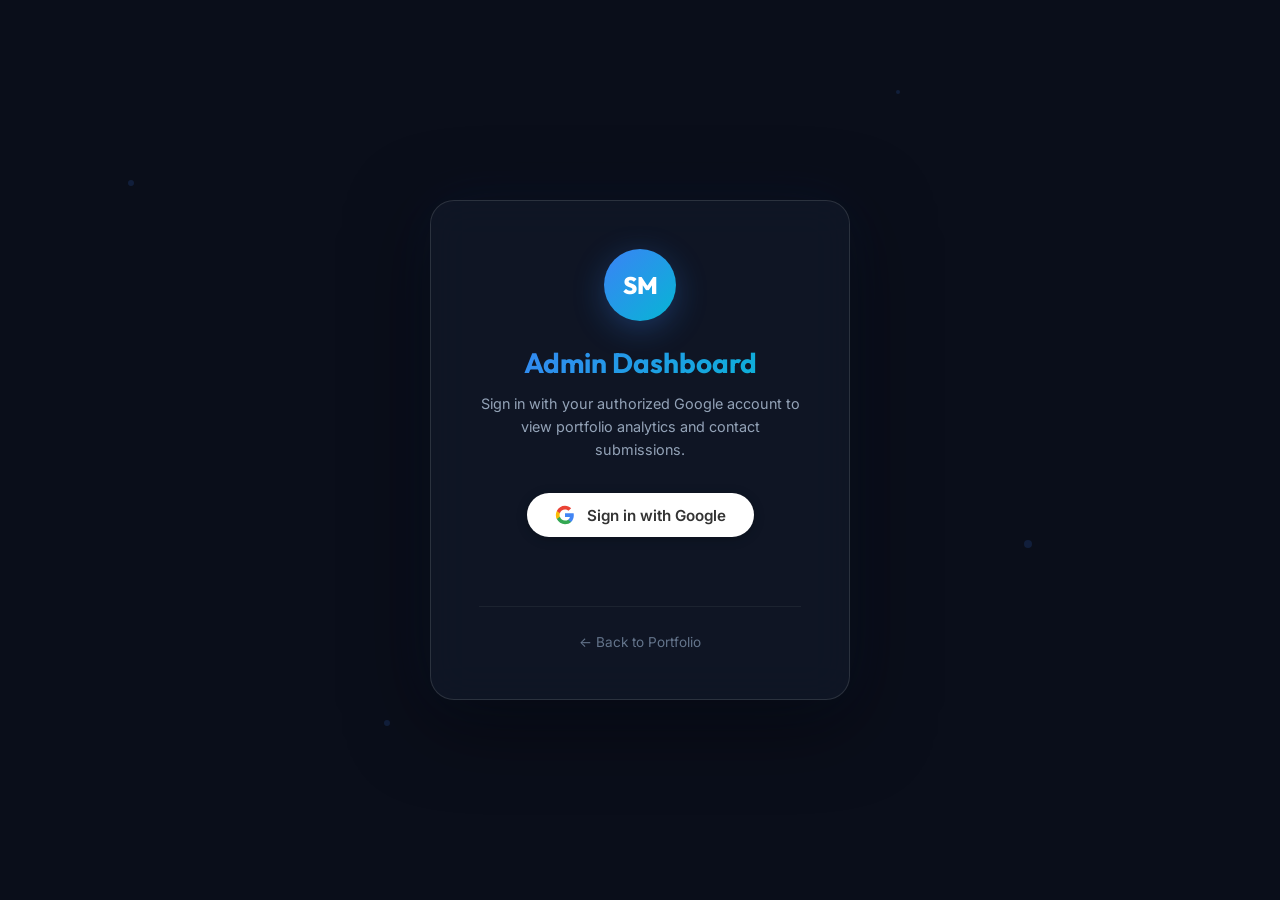
==== admin.html @ 1621d1ca "Portfolio website with Google Sheets contact form & admin dashboard" ====
<!DOCTYPE html>
<html lang="en">

<head>
    <meta charset="UTF-8">
    <meta name="viewport" content="width=device-width, initial-scale=1.0">
    <meta name="robots" content="noindex, nofollow">
    <title>Admin Dashboard | Sattaru Manohar Portfolio</title>
    <link rel="stylesheet" href="admin.css">
</head>

<body>

    <!-- ========== LOGIN SCREEN ========== -->
    <div class="login-screen" id="loginScreen">
        <div class="login-card">
            <div class="login-logo">SM</div>
            <h1>Admin Dashboard</h1>
            <p>Sign in with your authorized Google account to view portfolio analytics and contact submissions.</p>
            <div id="googleSignInBtn" class="google-signin-btn">
                <svg width="20" height="20" viewBox="0 0 24 24">
                    <path fill="#4285F4"
                        d="M22.56 12.25c0-.78-.07-1.53-.2-2.25H12v4.26h5.92a5.06 5.06 0 01-2.2 3.32v2.77h3.57c2.08-1.92 3.28-4.74 3.28-8.1z" />
                    <path fill="#34A853"
                        d="M12 23c2.97 0 5.46-.98 7.28-2.66l-3.57-2.77c-.98.66-2.23 1.06-3.71 1.06-2.86 0-5.29-1.93-6.16-4.53H2.18v2.84C3.99 20.53 7.7 23 12 23z" />
                    <path fill="#FBBC05"
                        d="M5.84 14.09c-.22-.66-.35-1.36-.35-2.09s.13-1.43.35-2.09V7.07H2.18C1.43 8.55 1 10.22 1 12s.43 3.45 1.18 4.93l2.85-2.22.81-.62z" />
                    <path fill="#EA4335"
                        d="M12 5.38c1.62 0 3.06.56 4.21 1.64l3.15-3.15C17.45 2.09 14.97 1 12 1 7.7 1 3.99 3.47 2.18 7.07l3.66 2.84c.87-2.6 3.3-4.53 6.16-4.53z" />
                </svg>
                Sign in with Google
            </div>
            <div class="login-error" id="loginError"></div>
            <div class="login-footer">
                <a href="index.html">← Back to Portfolio</a>
            </div>
        </div>
        <div class="login-particles">
            <div class="particle"></div>
            <div class="particle"></div>
            <div class="particle"></div>
            <div class="particle"></div>
            <div class="particle"></div>
        </div>
    </div>

    <!-- ========== DASHBOARD ========== -->
    <div class="dashboard" id="dashboard" style="display:none;">

        <!-- Top Bar -->
        <header class="dash-header">
            <div class="dash-header-left">
                <a href="index.html" class="dash-back-link">← Portfolio</a>
                <h1 class="dash-title">Dashboard</h1>
            </div>
            <div class="dash-header-right">
                <div class="dash-user">
                    <img id="userAvatar" class="dash-avatar" src="" alt="avatar">
                    <span id="userName" class="dash-user-name"></span>
                </div>
                <button id="logoutBtn" class="dash-logout-btn">Sign Out</button>
            </div>
        </header>

        <!-- Stats Cards -->
        <section class="dash-stats">
            <div class="stat-card-dash">
                <div class="stat-card-icon">📬</div>
                <div class="stat-card-data">
                    <div class="stat-card-number" id="totalContacts">—</div>
                    <div class="stat-card-label">Total Contacts</div>
                </div>
            </div>
            <div class="stat-card-dash">
                <div class="stat-card-icon">📅</div>
                <div class="stat-card-data">
                    <div class="stat-card-number" id="monthContacts">—</div>
                    <div class="stat-card-label">This Month</div>
                </div>
            </div>
            <div class="stat-card-dash">
                <div class="stat-card-icon">🕐</div>
                <div class="stat-card-data">
                    <div class="stat-card-number" id="latestContact">—</div>
                    <div class="stat-card-label">Latest Contact</div>
                </div>
            </div>
            <div class="stat-card-dash">
                <div class="stat-card-icon">📊</div>
                <div class="stat-card-data">
                    <div class="stat-card-number" id="avgPerMonth">—</div>
                    <div class="stat-card-label">Avg / Month</div>
                </div>
            </div>
        </section>

        <!-- Contact Submissions Table -->
        <section class="dash-table-section">
            <div class="dash-table-header">
                <h2>Contact Submissions</h2>
                <div class="dash-search-wrap">
                    <input type="text" id="searchInput" placeholder="Search contacts..." class="dash-search-input">
                </div>
            </div>

            <div class="dash-table-container">
                <div class="dash-loading" id="tableLoading">
                    <div class="dash-spinner"></div>
                    <p>Loading contact data...</p>
                </div>
                <table class="dash-table" id="contactsTable" style="display:none;">
                    <thead>
                        <tr>
                            <th>#</th>
                            <th>Date</th>
                            <th>Name</th>
                            <th>Email</th>
                            <th>Subject</th>
                            <th>Message</th>
                        </tr>
                    </thead>
                    <tbody id="contactsBody">
                    </tbody>
                </table>
                <div class="dash-empty" id="emptyState" style="display:none;">
                    <p>No contact submissions yet. They'll show up here once visitors start reaching out! 🚀</p>
                </div>
            </div>
        </section>

    </div>

    <!-- Google Identity Services -->
    <script src="https://accounts.google.com/gsi/client" async defer></script>
    <script src="admin.js"></script>

</body>

</html>
---- admin.css ----
/* ============================================
   Admin Dashboard — Styles
   Premium dark theme matching portfolio
   ============================================ */

@import url('https://fonts.googleapis.com/css2?family=Inter:wght@300;400;500;600;700&family=Outfit:wght@400;500;600;700;800&display=swap');

:root {
    --bg-primary: #0a0e1a;
    --bg-secondary: #111827;
    --bg-card: rgba(17, 24, 39, 0.6);
    --bg-card-hover: rgba(30, 41, 59, 0.7);
    --bg-glass: rgba(255, 255, 255, 0.04);
    --bg-glass-hover: rgba(255, 255, 255, 0.08);
    --text-primary: #f1f5f9;
    --text-secondary: #94a3b8;
    --text-muted: #64748b;
    --text-accent: #60a5fa;
    --accent-1: #3b82f6;
    --accent-2: #06b6d4;
    --gradient-primary: linear-gradient(135deg, #3b82f6, #06b6d4);
    --border-glass: rgba(255, 255, 255, 0.06);
    --border-glass-hover: rgba(255, 255, 255, 0.12);
    --font-heading: 'Outfit', sans-serif;
    --font-body: 'Inter', sans-serif;
    --radius-sm: 0.375rem;
    --radius-md: 0.75rem;
    --radius-lg: 1rem;
    --radius-xl: 1.5rem;
    --radius-full: 9999px;
    --shadow-glow: 0 0 40px rgba(59, 130, 246, 0.15);
    --transition-fast: 0.2s ease;
    --transition-base: 0.3s ease;
}

*,
*::before,
*::after {
    margin: 0;
    padding: 0;
    box-sizing: border-box;
}

html {
    font-size: 16px;
}

body {
    font-family: var(--font-body);
    background: var(--bg-primary);
    color: var(--text-primary);
    min-height: 100vh;
}

a {
    text-decoration: none;
    color: var(--text-accent);
    transition: color var(--transition-fast);
}

a:hover {
    color: #93c5fd;
}

/* ============================================
   LOGIN SCREEN
   ============================================ */

.login-screen {
    display: flex;
    align-items: center;
    justify-content: center;
    min-height: 100vh;
    position: relative;
    overflow: hidden;
}

.login-card {
    background: rgba(17, 24, 39, 0.8);
    border: 1px solid var(--border-glass-hover);
    border-radius: var(--radius-xl);
    padding: 3rem;
    max-width: 420px;
    width: 90%;
    text-align: center;
    backdrop-filter: blur(20px);
    -webkit-backdrop-filter: blur(20px);
    box-shadow: 0 20px 80px rgba(0, 0, 0, 0.5), 0 0 60px rgba(59, 130, 246, 0.08);
    position: relative;
    z-index: 2;
    animation: loginCardIn 0.6s cubic-bezier(0.4, 0, 0.2, 1);
}

@keyframes loginCardIn {
    from {
        opacity: 0;
        transform: translateY(30px) scale(0.95);
    }

    to {
        opacity: 1;
        transform: translateY(0) scale(1);
    }
}

.login-logo {
    width: 72px;
    height: 72px;
    border-radius: 50%;
    background: var(--gradient-primary);
    display: flex;
    align-items: center;
    justify-content: center;
    font-family: var(--font-heading);
    font-size: 1.5rem;
    font-weight: 800;
    color: #fff;
    margin: 0 auto 1.5rem;
    box-shadow: 0 8px 32px rgba(59, 130, 246, 0.3);
}

.login-card h1 {
    font-family: var(--font-heading);
    font-size: 1.75rem;
    font-weight: 700;
    margin-bottom: 0.75rem;
    background: var(--gradient-primary);
    -webkit-background-clip: text;
    -webkit-text-fill-color: transparent;
    background-clip: text;
}

.login-card p {
    color: var(--text-secondary);
    font-size: 0.9rem;
    line-height: 1.6;
    margin-bottom: 2rem;
}

.google-signin-btn {
    display: inline-flex;
    align-items: center;
    gap: 12px;
    padding: 12px 28px;
    background: #fff;
    color: #333;
    border-radius: var(--radius-full);
    font-size: 0.95rem;
    font-weight: 600;
    cursor: pointer;
    transition: all var(--transition-base);
    box-shadow: 0 2px 12px rgba(0, 0, 0, 0.2);
}

.google-signin-btn:hover {
    transform: translateY(-2px);
    box-shadow: 0 6px 24px rgba(0, 0, 0, 0.3);
}

.google-signin-btn:active {
    transform: translateY(0);
}

.login-error {
    margin-top: 1.25rem;
    color: #f87171;
    font-size: 0.85rem;
    font-weight: 500;
    min-height: 1.2em;
}

.login-footer {
    margin-top: 2rem;
    padding-top: 1.5rem;
    border-top: 1px solid var(--border-glass);
}

.login-footer a {
    font-size: 0.85rem;
    color: var(--text-muted);
}

.login-footer a:hover {
    color: var(--text-accent);
}

/* Floating particles */
.login-particles {
    position: absolute;
    inset: 0;
    overflow: hidden;
    z-index: 1;
}

.particle {
    position: absolute;
    width: 6px;
    height: 6px;
    background: var(--accent-1);
    border-radius: 50%;
    opacity: 0.15;
    animation: particleFloat 15s ease-in-out infinite;
}

.particle:nth-child(1) {
    top: 20%;
    left: 10%;
    animation-delay: 0s;
    animation-duration: 18s;
}

.particle:nth-child(2) {
    top: 60%;
    left: 80%;
    animation-delay: 3s;
    animation-duration: 22s;
    width: 8px;
    height: 8px;
}

.particle:nth-child(3) {
    top: 80%;
    left: 30%;
    animation-delay: 6s;
    animation-duration: 16s;
}

.particle:nth-child(4) {
    top: 10%;
    left: 70%;
    animation-delay: 9s;
    animation-duration: 20s;
    width: 4px;
    height: 4px;
}

.particle:nth-child(5) {
    top: 40%;
    left: 50%;
    animation-delay: 12s;
    animation-duration: 24s;
    width: 10px;
    height: 10px;
}

@keyframes particleFloat {

    0%,
    100% {
        transform: translate(0, 0) rotate(0deg);
        opacity: 0.15;
    }

    25% {
        transform: translate(60px, -40px) rotate(90deg);
        opacity: 0.3;
    }

    50% {
        transform: translate(-30px, 60px) rotate(180deg);
        opacity: 0.15;
    }

    75% {
        transform: translate(40px, 20px) rotate(270deg);
        opacity: 0.25;
    }
}

/* ============================================
   DASHBOARD LAYOUT
   ============================================ */

.dashboard {
    padding: 0 2rem 3rem;
    max-width: 1200px;
    margin: 0 auto;
    animation: dashFadeIn 0.5s ease;
}

@keyframes dashFadeIn {
    from {
        opacity: 0;
    }

    to {
        opacity: 1;
    }
}

/* Header */
.dash-header {
    display: flex;
    align-items: center;
    justify-content: space-between;
    padding: 1.5rem 0;
    border-bottom: 1px solid var(--border-glass);
    margin-bottom: 2rem;
    flex-wrap: wrap;
    gap: 1rem;
}

.dash-header-left {
    display: flex;
    align-items: center;
    gap: 1.5rem;
}

.dash-back-link {
    color: var(--text-muted);
    font-size: 0.85rem;
    font-weight: 500;
}

.dash-back-link:hover {
    color: var(--text-accent);
}

.dash-title {
    font-family: var(--font-heading);
    font-size: 1.5rem;
    font-weight: 700;
    background: var(--gradient-primary);
    -webkit-background-clip: text;
    -webkit-text-fill-color: transparent;
    background-clip: text;
}

.dash-header-right {
    display: flex;
    align-items: center;
    gap: 1rem;
}

.dash-user {
    display: flex;
    align-items: center;
    gap: 0.75rem;
}

.dash-avatar {
    width: 36px;
    height: 36px;
    border-radius: 50%;
    border: 2px solid var(--accent-1);
}

.dash-user-name {
    font-size: 0.85rem;
    font-weight: 500;
    color: var(--text-secondary);
}

.dash-logout-btn {
    background: rgba(239, 68, 68, 0.1);
    border: 1px solid rgba(239, 68, 68, 0.2);
    color: #f87171;
    padding: 8px 18px;
    border-radius: var(--radius-full);
    font-size: 0.8rem;
    font-weight: 600;
    cursor: pointer;
    transition: all var(--transition-fast);
}

.dash-logout-btn:hover {
    background: rgba(239, 68, 68, 0.2);
    border-color: rgba(239, 68, 68, 0.4);
    transform: translateY(-1px);
}

/* Stats Cards */
.dash-stats {
    display: grid;
    grid-template-columns: repeat(4, 1fr);
    gap: 1.25rem;
    margin-bottom: 2rem;
}

.stat-card-dash {
    background: var(--bg-card);
    border: 1px solid var(--border-glass);
    border-radius: var(--radius-xl);
    padding: 1.5rem;
    display: flex;
    align-items: center;
    gap: 1rem;
    transition: all var(--transition-base);
    backdrop-filter: blur(10px);
    -webkit-backdrop-filter: blur(10px);
}

.stat-card-dash:hover {
    background: var(--bg-card-hover);
    border-color: var(--border-glass-hover);
    transform: translateY(-3px);
    box-shadow: var(--shadow-glow);
}

.stat-card-icon {
    width: 48px;
    height: 48px;
    border-radius: var(--radius-md);
    background: var(--bg-glass-hover);
    display: flex;
    align-items: center;
    justify-content: center;
    font-size: 1.3rem;
    flex-shrink: 0;
}

.stat-card-number {
    font-family: var(--font-heading);
    font-size: 1.75rem;
    font-weight: 700;
    background: var(--gradient-primary);
    -webkit-background-clip: text;
    -webkit-text-fill-color: transparent;
    background-clip: text;
}

.stat-card-label {
    color: var(--text-muted);
    font-size: 0.8rem;
    font-weight: 500;
    margin-top: 0.15rem;
}

/* Table Section */
.dash-table-section {
    background: var(--bg-card);
    border: 1px solid var(--border-glass);
    border-radius: var(--radius-xl);
    overflow: hidden;
    backdrop-filter: blur(10px);
    -webkit-backdrop-filter: blur(10px);
}

.dash-table-header {
    display: flex;
    align-items: center;
    justify-content: space-between;
    padding: 1.25rem 1.5rem;
    border-bottom: 1px solid var(--border-glass);
    flex-wrap: wrap;
    gap: 1rem;
}

.dash-table-header h2 {
    font-family: var(--font-heading);
    font-size: 1.15rem;
    font-weight: 600;
}

.dash-search-input {
    background: var(--bg-glass);
    border: 1px solid var(--border-glass);
    border-radius: var(--radius-full);
    padding: 8px 16px;
    color: var(--text-primary);
    font-family: var(--font-body);
    font-size: 0.85rem;
    outline: none;
    width: 260px;
    transition: border-color var(--transition-fast);
}

.dash-search-input:focus {
    border-color: var(--accent-2);
    box-shadow: 0 0 0 3px rgba(6, 182, 212, 0.1);
}

.dash-search-input::placeholder {
    color: var(--text-muted);
}

.dash-table-container {
    overflow-x: auto;
}

.dash-table {
    width: 100%;
    border-collapse: collapse;
}

.dash-table thead th {
    background: rgba(255, 255, 255, 0.02);
    padding: 0.85rem 1rem;
    text-align: left;
    font-size: 0.75rem;
    font-weight: 600;
    color: var(--text-muted);
    text-transform: uppercase;
    letter-spacing: 0.06em;
    border-bottom: 1px solid var(--border-glass);
    white-space: nowrap;
}

.dash-table tbody td {
    padding: 0.9rem 1rem;
    font-size: 0.85rem;
    color: var(--text-secondary);
    border-bottom: 1px solid rgba(255, 255, 255, 0.03);
    max-width: 280px;
    overflow: hidden;
    text-overflow: ellipsis;
    white-space: nowrap;
}

.dash-table tbody tr {
    transition: background var(--transition-fast);
}

.dash-table tbody tr:hover {
    background: rgba(255, 255, 255, 0.02);
}

.dash-table tbody td.td-name {
    color: var(--text-primary);
    font-weight: 500;
}

.dash-table tbody td.td-email a {
    color: var(--text-accent);
}

/* Loading */
.dash-loading {
    display: flex;
    flex-direction: column;
    align-items: center;
    justify-content: center;
    padding: 4rem 2rem;
    gap: 1rem;
}

.dash-loading p {
    color: var(--text-muted);
    font-size: 0.9rem;
}

.dash-spinner {
    width: 36px;
    height: 36px;
    border: 3px solid rgba(59, 130, 246, 0.2);
    border-top-color: var(--accent-1);
    border-radius: 50%;
    animation: dashSpin 0.7s linear infinite;
}

@keyframes dashSpin {
    to {
        transform: rotate(360deg);
    }
}

.dash-empty {
    text-align: center;
    padding: 4rem 2rem;
    color: var(--text-muted);
    font-size: 0.95rem;
}

/* ============================================
   RESPONSIVE
   ============================================ */

@media (max-width: 1024px) {
    .dash-stats {
        grid-template-columns: repeat(2, 1fr);
    }
}

@media (max-width: 768px) {
    .dashboard {
        padding: 0 1rem 2rem;
    }

    .dash-header {
        flex-direction: column;
        align-items: flex-start;
    }

    .dash-stats {
        grid-template-columns: 1fr 1fr;
    }

    .dash-search-input {
        width: 100%;
    }

    .dash-table-header {
        flex-direction: column;
        align-items: flex-start;
    }

    .dash-table-header .dash-search-wrap {
        width: 100%;
    }
}

@media (max-width: 480px) {
    .dash-stats {
        grid-template-columns: 1fr;
    }

    .login-card {
        padding: 2rem 1.5rem;
    }

    .stat-card-dash {
        padding: 1rem;
    }
}
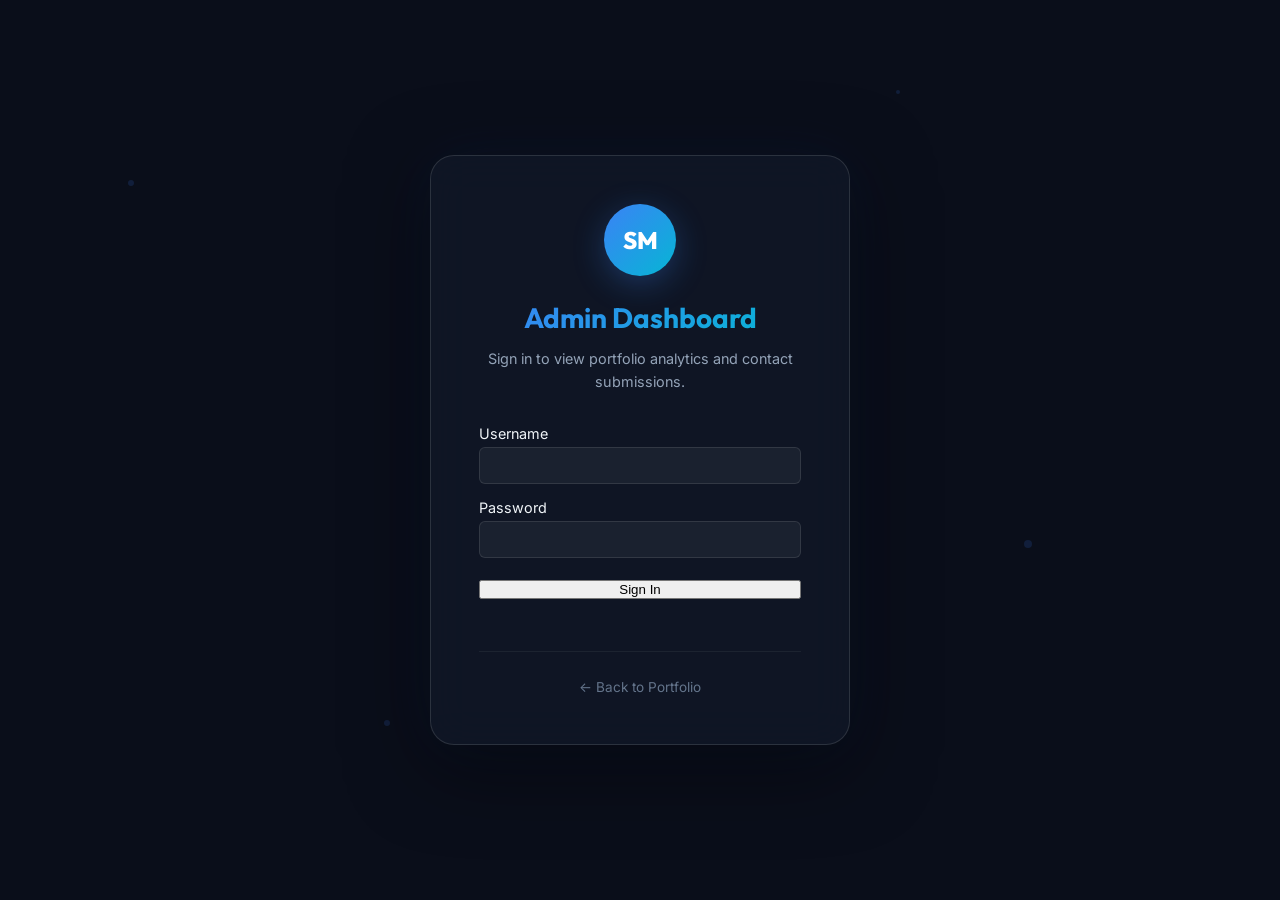
==== commit c5a67047: "Update admin login, visitor counter, and prepare for production deployment" ====
--- a/admin.html
+++ b/admin.html
@@ -16,22 +16,27 @@
         <div class="login-card">
             <div class="login-logo">SM</div>
             <h1>Admin Dashboard</h1>
-            <p>Sign in with your authorized Google account to view portfolio analytics and contact submissions.</p>
-            <div id="googleSignInBtn" class="google-signin-btn">
-                <svg width="20" height="20" viewBox="0 0 24 24">
-                    <path fill="#4285F4"
-                        d="M22.56 12.25c0-.78-.07-1.53-.2-2.25H12v4.26h5.92a5.06 5.06 0 01-2.2 3.32v2.77h3.57c2.08-1.92 3.28-4.74 3.28-8.1z" />
-                    <path fill="#34A853"
-                        d="M12 23c2.97 0 5.46-.98 7.28-2.66l-3.57-2.77c-.98.66-2.23 1.06-3.71 1.06-2.86 0-5.29-1.93-6.16-4.53H2.18v2.84C3.99 20.53 7.7 23 12 23z" />
-                    <path fill="#FBBC05"
-                        d="M5.84 14.09c-.22-.66-.35-1.36-.35-2.09s.13-1.43.35-2.09V7.07H2.18C1.43 8.55 1 10.22 1 12s.43 3.45 1.18 4.93l2.85-2.22.81-.62z" />
-                    <path fill="#EA4335"
-                        d="M12 5.38c1.62 0 3.06.56 4.21 1.64l3.15-3.15C17.45 2.09 14.97 1 12 1 7.7 1 3.99 3.47 2.18 7.07l3.66 2.84c.87-2.6 3.3-4.53 6.16-4.53z" />
-                </svg>
-                Sign in with Google
-            </div>
-            <div class="login-error" id="loginError"></div>
-            <div class="login-footer">
+            <p>Sign in to view portfolio analytics and contact submissions.</p>
+
+            <form id="adminLoginForm" class="admin-login-form">
+                <div class="form-group" style="margin-bottom: 15px; text-align: left;">
+                    <label for="adminUsername"
+                        style="display: block; margin-bottom: 5px; color: var(--text-base); font-size: 0.9rem;">Username</label>
+                    <input type="text" id="adminUsername" required
+                        style="width: 100%; padding: 10px; border-radius: 6px; border: 1px solid rgba(255,255,255,0.1); background: rgba(255,255,255,0.05); color: white; outline: none;">
+                </div>
+                <div class="form-group" style="margin-bottom: 20px; text-align: left;">
+                    <label for="adminPassword"
+                        style="display: block; margin-bottom: 5px; color: var(--text-base); font-size: 0.9rem;">Password</label>
+                    <input type="password" id="adminPassword" required
+                        style="width: 100%; padding: 10px; border-radius: 6px; border: 1px solid rgba(255,255,255,0.1); background: rgba(255,255,255,0.05); color: white; outline: none;">
+                </div>
+                <button type="submit" id="localSignInBtn" class="btn btn-primary"
+                    style="width: 100%; justify-content: center;">Sign In</button>
+            </form>
+
+            <div class="login-error" id="loginError" style="margin-top: 15px;"></div>
+            <div class="login-footer" style="margin-top: 20px;">
                 <a href="index.html">← Back to Portfolio</a>
             </div>
         </div>
@@ -128,10 +133,65 @@
             </div>
         </section>
 
+        <!-- Update Tracker -->
+        <section class="dash-updates-section">
+            <div class="dash-table-header">
+                <h2>🔄 Website Update Tracker</h2>
+            </div>
+            <div class="updates-timeline" id="updatesTimeline">
+                <div class="update-item">
+                    <div class="update-dot"></div>
+                    <div class="update-content">
+                        <div class="update-date">22 Feb 2026</div>
+                        <div class="update-title">🚀 Initial Launch</div>
+                        <div class="update-desc">Full portfolio website deployed with hero, about, experience timeline,
+                            skills, education (PGP-DSBA projects), key projects, IBM AI Developer certification details,
+                            and contact section.</div>
+                    </div>
+                </div>
+                <div class="update-item">
+                    <div class="update-dot"></div>
+                    <div class="update-content">
+                        <div class="update-date">22 Feb 2026</div>
+                        <div class="update-title">🤖 AI Chatbot Integration</div>
+                        <div class="update-desc">Added Hybrid RAG chatbot engine with keyword lookup, fuzzy FAQ
+                            matching, TF-IDF similarity, and Ollama LLM architecture for answering visitor questions.
+                        </div>
+                    </div>
+                </div>
+                <div class="update-item">
+                    <div class="update-dot"></div>
+                    <div class="update-content">
+                        <div class="update-date">22 Feb 2026</div>
+                        <div class="update-title">📬 Google Sheets Contact Capture</div>
+                        <div class="update-desc">Replaced mailto form handler with Google Apps Script integration.
+                            Contact submissions now auto-saved to Google Sheets with toast notifications and mailto
+                            fallback.</div>
+                    </div>
+                </div>
+                <div class="update-item">
+                    <div class="update-dot"></div>
+                    <div class="update-content">
+                        <div class="update-date">22 Feb 2026</div>
+                        <div class="update-title">🔐 Admin Dashboard</div>
+                        <div class="update-desc">Created admin.html with Gmail-authenticated sign-in, contact stats
+                            cards, searchable submissions table, and update tracker.</div>
+                    </div>
+                </div>
+                <div class="update-item">
+                    <div class="update-dot"></div>
+                    <div class="update-content">
+                        <div class="update-date">22 Feb 2026</div>
+                        <div class="update-title">🌐 GitHub Pages Deployment</div>
+                        <div class="update-desc">Deployed to GitHub Pages at manoharsattaru.github.io/portfolio with
+                            CI/CD via git push. Created deploy workflow for future updates.</div>
+                    </div>
+                </div>
+            </div>
+        </section>
+
     </div>
 
-    <!-- Google Identity Services -->
-    <script src="https://accounts.google.com/gsi/client" async defer></script>
     <script src="admin.js"></script>
 
 </body>
--- a/admin.css
+++ b/admin.css
@@ -562,6 +562,149 @@
 }
 
 /* ============================================
+   UPDATE TRACKER TIMELINE
+   ============================================ */
+
+.dash-updates-section {
+    background: var(--bg-card);
+    border: 1px solid var(--border-glass);
+    border-radius: var(--radius-xl);
+    overflow: hidden;
+    backdrop-filter: blur(10px);
+    -webkit-backdrop-filter: blur(10px);
+    margin-top: 2rem;
+}
+
+.updates-timeline {
+    padding: 1.5rem 2rem 2rem;
+    position: relative;
+}
+
+.updates-timeline::before {
+    content: '';
+    position: absolute;
+    left: 2.65rem;
+    top: 1.5rem;
+    bottom: 2rem;
+    width: 2px;
+    background: linear-gradient(to bottom, var(--accent-1), var(--accent-2), transparent);
+    border-radius: 1px;
+}
+
+.update-item {
+    display: flex;
+    gap: 1.25rem;
+    padding: 1rem 0;
+    position: relative;
+    animation: updateSlideIn 0.4s ease both;
+}
+
+.update-item:last-child {
+    padding-bottom: 0;
+}
+
+@keyframes updateSlideIn {
+    from {
+        opacity: 0;
+        transform: translateX(-10px);
+    }
+
+    to {
+        opacity: 1;
+        transform: translateX(0);
+    }
+}
+
+.update-item:nth-child(1) {
+    animation-delay: 0.05s;
+}
+
+.update-item:nth-child(2) {
+    animation-delay: 0.1s;
+}
+
+.update-item:nth-child(3) {
+    animation-delay: 0.15s;
+}
+
+.update-item:nth-child(4) {
+    animation-delay: 0.2s;
+}
+
+.update-item:nth-child(5) {
+    animation-delay: 0.25s;
+}
+
+.update-item:nth-child(6) {
+    animation-delay: 0.3s;
+}
+
+.update-item:nth-child(7) {
+    animation-delay: 0.35s;
+}
+
+.update-item:nth-child(8) {
+    animation-delay: 0.4s;
+}
+
+.update-dot {
+    width: 12px;
+    height: 12px;
+    border-radius: 50%;
+    background: var(--gradient-primary);
+    flex-shrink: 0;
+    margin-top: 0.3rem;
+    box-shadow: 0 0 12px rgba(59, 130, 246, 0.4);
+    position: relative;
+    z-index: 1;
+}
+
+.update-content {
+    flex: 1;
+    padding-bottom: 0.5rem;
+    border-bottom: 1px solid rgba(255, 255, 255, 0.03);
+}
+
+.update-item:last-child .update-content {
+    border-bottom: none;
+    padding-bottom: 0;
+}
+
+.update-date {
+    font-size: 0.72rem;
+    color: var(--text-muted);
+    font-weight: 500;
+    text-transform: uppercase;
+    letter-spacing: 0.05em;
+    margin-bottom: 0.25rem;
+}
+
+.update-title {
+    font-family: var(--font-heading);
+    font-size: 0.95rem;
+    font-weight: 600;
+    color: var(--text-primary);
+    margin-bottom: 0.35rem;
+}
+
+.update-desc {
+    font-size: 0.82rem;
+    color: var(--text-secondary);
+    line-height: 1.6;
+}
+
+.update-item:hover .update-dot {
+    transform: scale(1.3);
+    box-shadow: 0 0 20px rgba(59, 130, 246, 0.6);
+    transition: all var(--transition-fast);
+}
+
+.update-item:hover .update-title {
+    color: var(--text-accent);
+    transition: color var(--transition-fast);
+}
+
+/* ============================================
    RESPONSIVE
    ============================================ */
 
